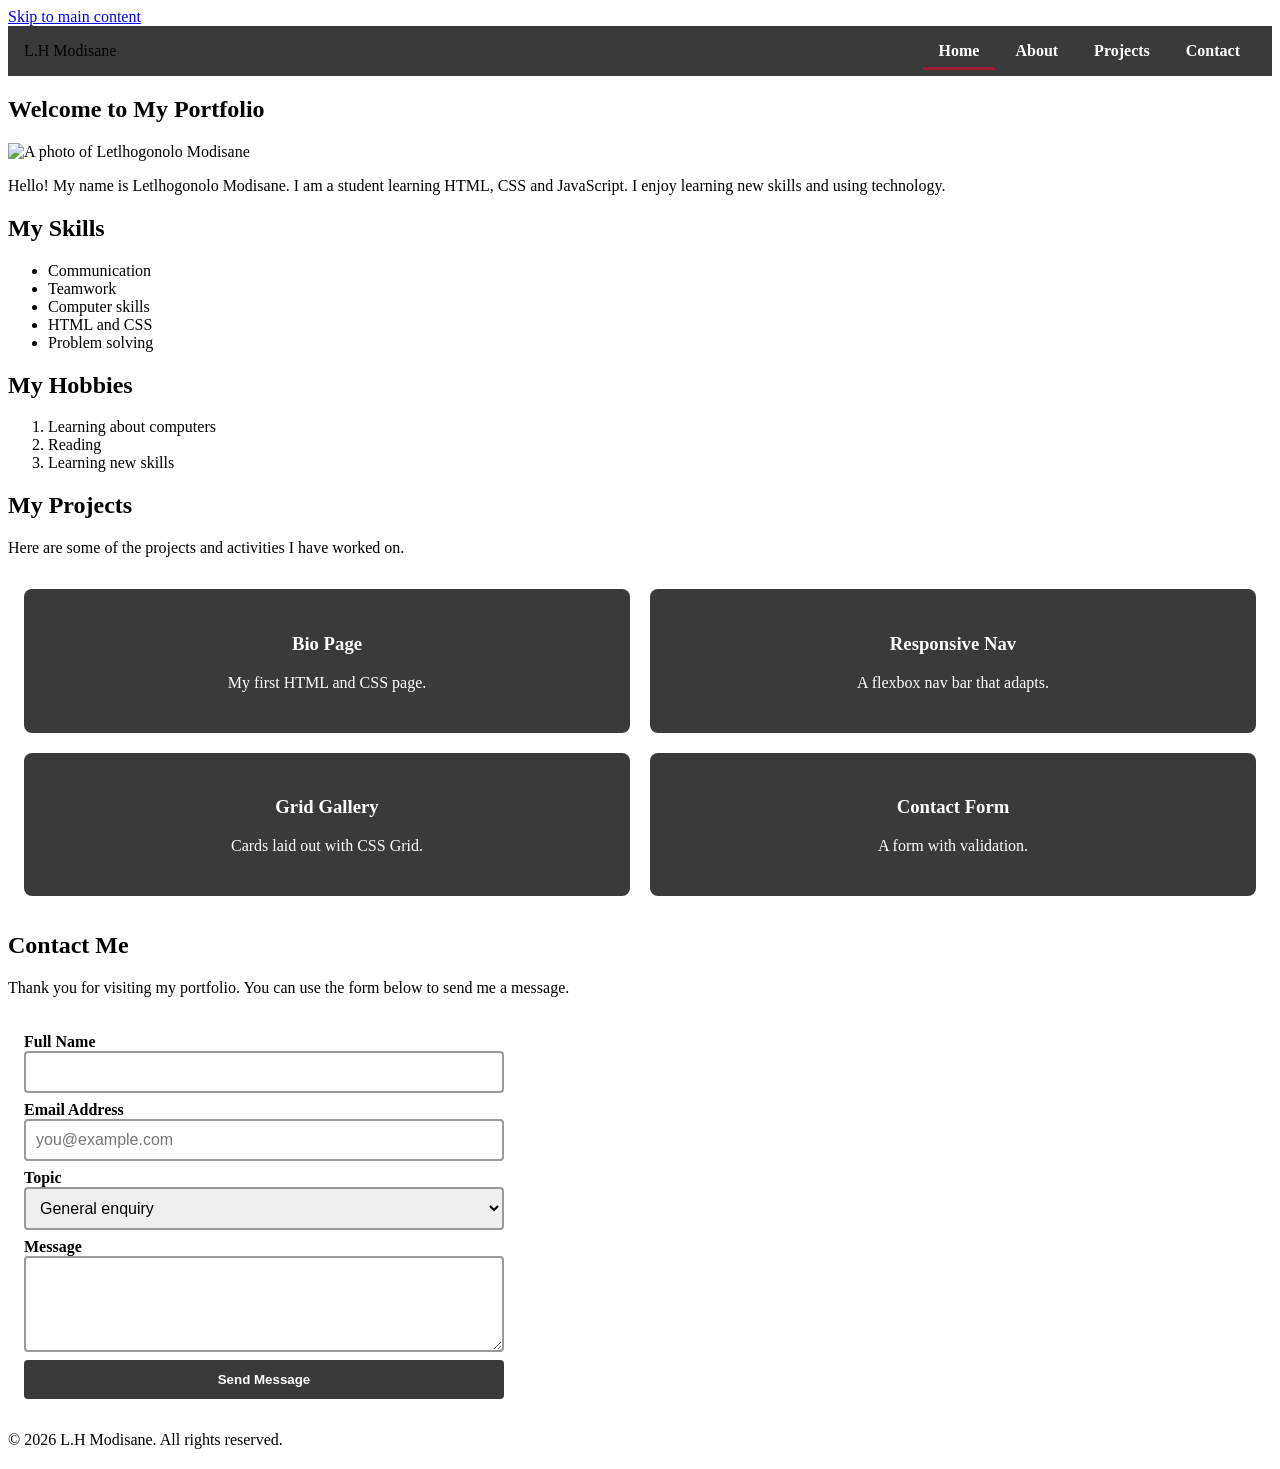
==== index.html @ cba0c4e9 "Add bio page with navigation, grid, form and script" ====
<!DOCTYPE html>
<html lang="en">

<head>
    <meta charset="UTF-8">
    <meta name="viewport" content="width=device-width, initial-scale=1.0">

    <title>Home - L.H Modisane</title>

    <link rel="stylesheet" href="style.css">

    <script src="script.js" defer></script>
</head>

<body>

    <a href="#main" class="skip-link">Skip to main content</a>

    <!-- Navigation -->
    <nav class="navbar">

        <span class="logo">L.H Modisane</span>

        <div class="nav-links">
            <a href="index.html" class="nav-link active">Home</a>
            <a href="about.html" class="nav-link">About</a>
            <a href="projects.html" class="nav-link">Projects</a>
            <a href="contact.html" class="nav-link">Contact</a>
        </div>

    </nav>

    <main id="main">

        <!-- Introduction -->
        <section class="hero">

            <h1>Welcome to My Portfolio</h1>

            <img src="PHOTO.jpg"
                 alt="A photo of Letlhogonolo Modisane"
                 width="200">

            <p>
                Hello! My name is Letlhogonolo Modisane.
                I am a student learning HTML, CSS and JavaScript.
                I enjoy learning new skills and using technology.
            </p>

        </section>

        <!-- Skills -->
        <section class="skills">

            <h2>My Skills</h2>

            <ul>
                <li>Communication</li>
                <li>Teamwork</li>
                <li>Computer skills</li>
                <li>HTML and CSS</li>
                <li>Problem solving</li>
            </ul>

        </section>

        <!-- Hobbies -->
        <section class="hobbies">

            <h2>My Hobbies</h2>

            <ol>
                <li>Learning about computers</li>
                <li>Reading</li>
                <li>Learning new skills</li>
            </ol>

        </section>

        <!-- Projects -->
        <section class="projects">

            <h2>My Projects</h2>

            <p>Here are some of the projects and activities I have worked on.</p>

            <section class="projects-grid" id="projectsGrid">
            </section>

        </section>

        <!-- Contact Form -->
        <section id="contact">

            <h2>Contact Me</h2>

            <p>
                Thank you for visiting my portfolio.
                You can use the form below to send me a message.
            </p>

            <form id="contactForm">

                <label for="name">Full Name</label>
                <input
                    type="text"
                    id="name"
                    name="name"
                    required
                    minlength="2"
                >

                <label for="email">Email Address</label>
                <input
                    type="email"
                    id="email"
                    name="email"
                    required
                    placeholder="you@example.com"
                >

                <label for="topic">Topic</label>

                <select id="topic" name="topic">
                    <option value="general">General enquiry</option>
                    <option value="project">Project idea</option>
                    <option value="feedback">Feedback</option>
                    <option value="other">Other</option>
                </select>

                <label for="message">Message</label>

                <textarea
                    id="message"
                    name="message"
                    rows="4"
                    required
                ></textarea>

                <button type="submit">Send Message</button>

            </form>

            <!-- JavaScript feedback -->
            <p id="formMessage" role="status"></p>

        </section>

    </main>

    <!-- Footer -->
    <footer>
        <p>&copy; 2026 L.H Modisane. All rights reserved.</p>
    </footer>

</body>

</html>
---- style.css ----
.navbar {
    display: flex;
    background-color: #3a3a3a;
    padding: 16px;
    justify-content: space-between;
    align-items: center;
}

.nav-link {
    color: #ffffff;
    text-decoration: none;
    font-weight: bold;
    padding: 8px 16px;
}


.nav-link:hover {
    background-color: #9E1B32;
    border-radius: 4px;
}


.active {
    border-bottom: 3px solid #9E1B32;
}

.projects-grid {
    display: grid;
    grid-template-columns: repeat(2, 1fr);
    gap: 20px;
    padding: 16px;
}

.project-card {
    background-color: #3a3a3a;
    color: #ffffff;
    padding: 25px;
    border-radius: 8px;
    text-align: center;
}

@media (max-width: 600px) {

    .navbar {
        flex-direction: column;
        align-items: flex-start;
    }

    .nav-link {
        padding: 12px 16px;
        width: 100%;
    }

    .projects-grid {
        grid-template-columns: repeat(auto-fit, minmax(150px, 1fr));

    }
}


.projects-grid {
  display: grid;
  grid-template-columns: repeat(2, 1fr);
  gap: 20px;
  padding: 16px;
}



/* Contact Form Layout */

#contactForm {
    display: flex;
    flex-direction: column;
    align-items: stretch;
    gap: 12px;
    max-width: 500px;
    margin-top: 20px;
}

#contactForm label {
    display: block;
    font-weight: bold;
    margin-bottom: -8px;
}

#contactForm input,
#contactForm select,
#contactForm textarea {
    width: 100%;
    padding: 12px;
    border: 1px solid #999999;
    border-radius: 5px;
    font-size: 16px;
    box-sizing: border-box;
}

#contactForm textarea {
    resize: vertical;
}

#contactForm button {
    background-color: #3a3a3a;
    color: white;
    padding: 12px;
    border: none;
    border-radius: 5px;
    cursor: pointer;
    font-weight: bold;
}

#contactForm button:hover {
    background-color: #9E1B32;
}






#contactForm {
  display: flex;
  flex-direction: column;
  gap: 8px;
  max-width: 480px;
  padding: 16px;
}
 
#contactForm input,
#contactForm select,
#contactForm textarea {
  padding: 10px;
  border: 2px solid #999999;
  border-radius: 4px;
  font-size: 1rem;
}
 
#contactForm input:focus,
#contactForm textarea:focus {
  outline: none;
  border-color: #9E1B32;
}
 
#contactForm button {
  background-color: #3a3a3a;
  color: #ffffff;
  padding: 12px;
  border: none;
  border-radius: 4px;
  cursor: pointer;
}
 
#contactForm button:hover {
  background-color: #9E1B32;
}
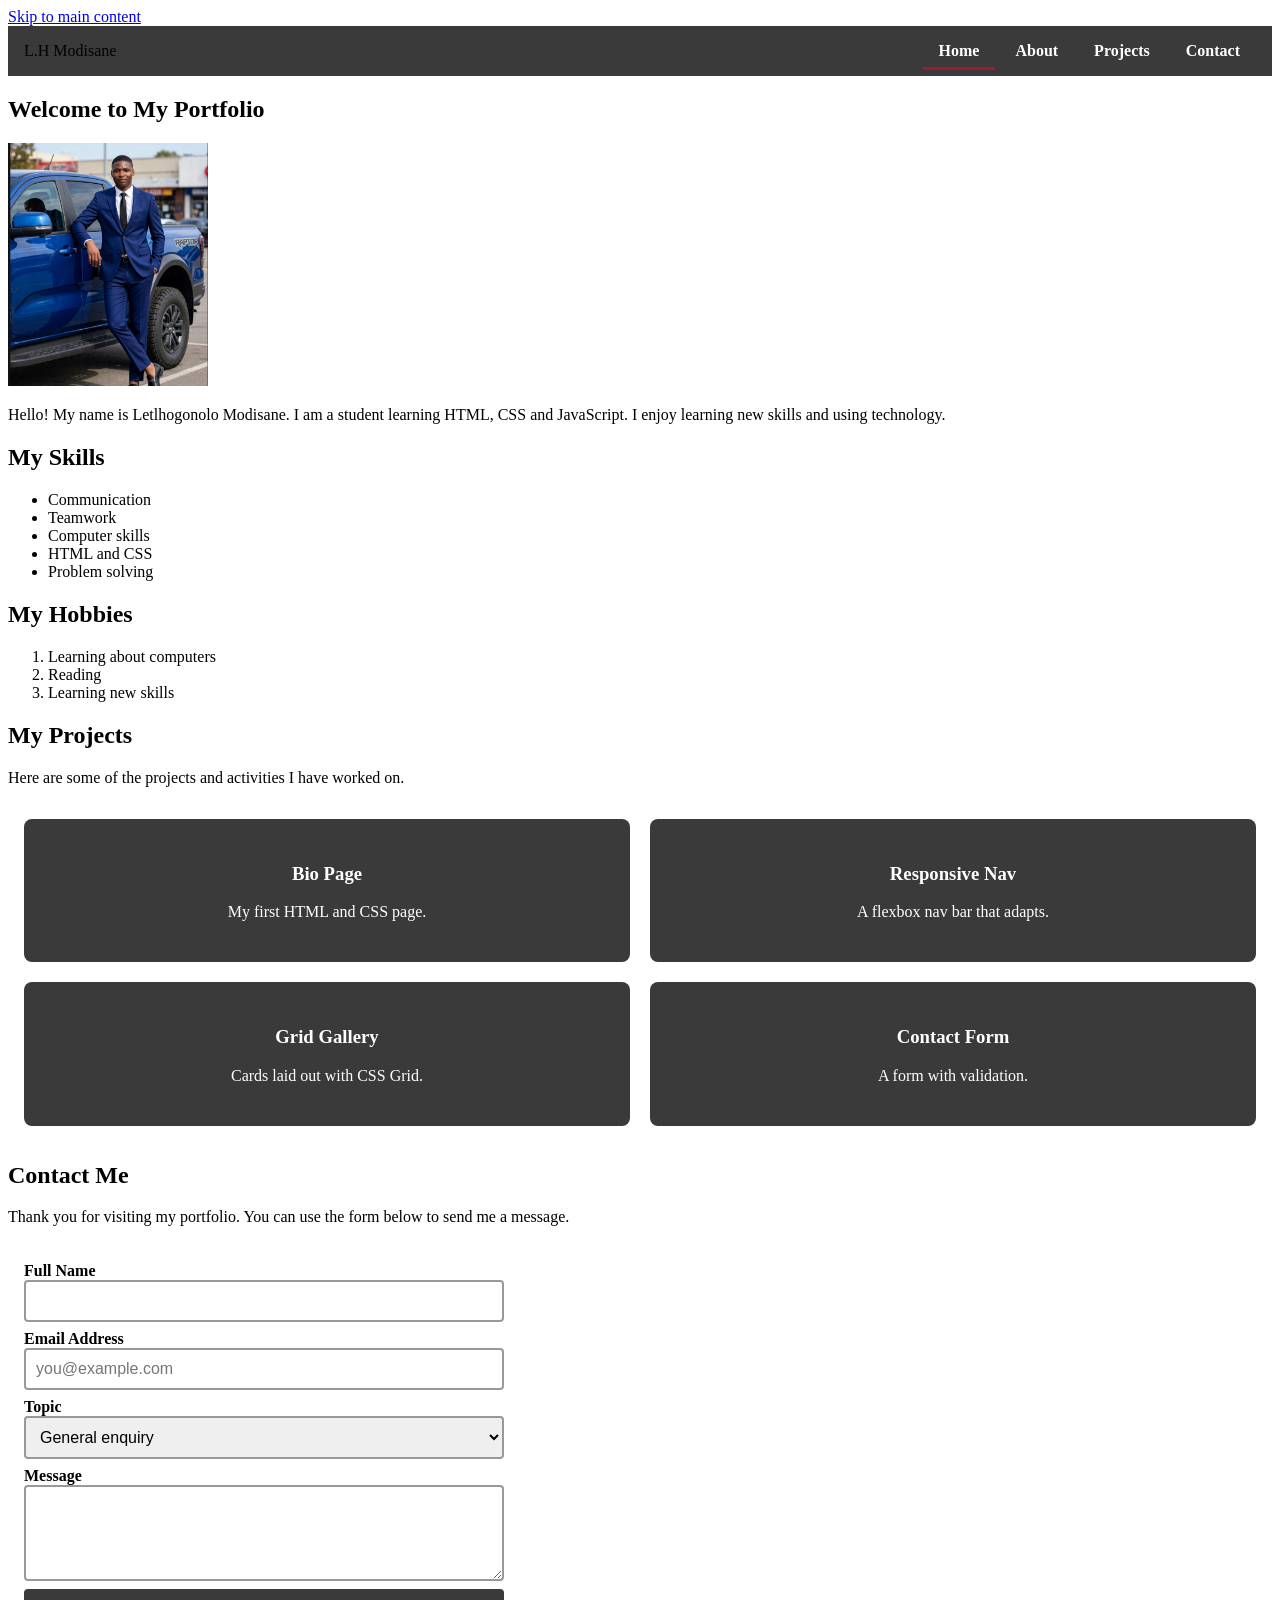
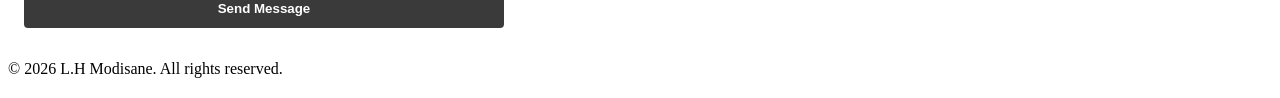
==== commit cb91c1d5: "Fix profile picture filename" ====
--- a/index.html
+++ b/index.html
@@ -38,7 +38,7 @@
 
             <h1>Welcome to My Portfolio</h1>
 
-            <img src="PHOTO.jpg"
+            <img src="photo.jpg"
                  alt="A photo of Letlhogonolo Modisane"
                  width="200">
 
--- a/style.css
+++ b/style.css
@@ -45,6 +45,7 @@
     .navbar {
         flex-direction: column;
         align-items: flex-start;
+        background-color: #9e1b9e;
     }
 
     .nav-link {
@@ -57,6 +58,7 @@
 
     }
 }
+
 
 
 .projects-grid {
